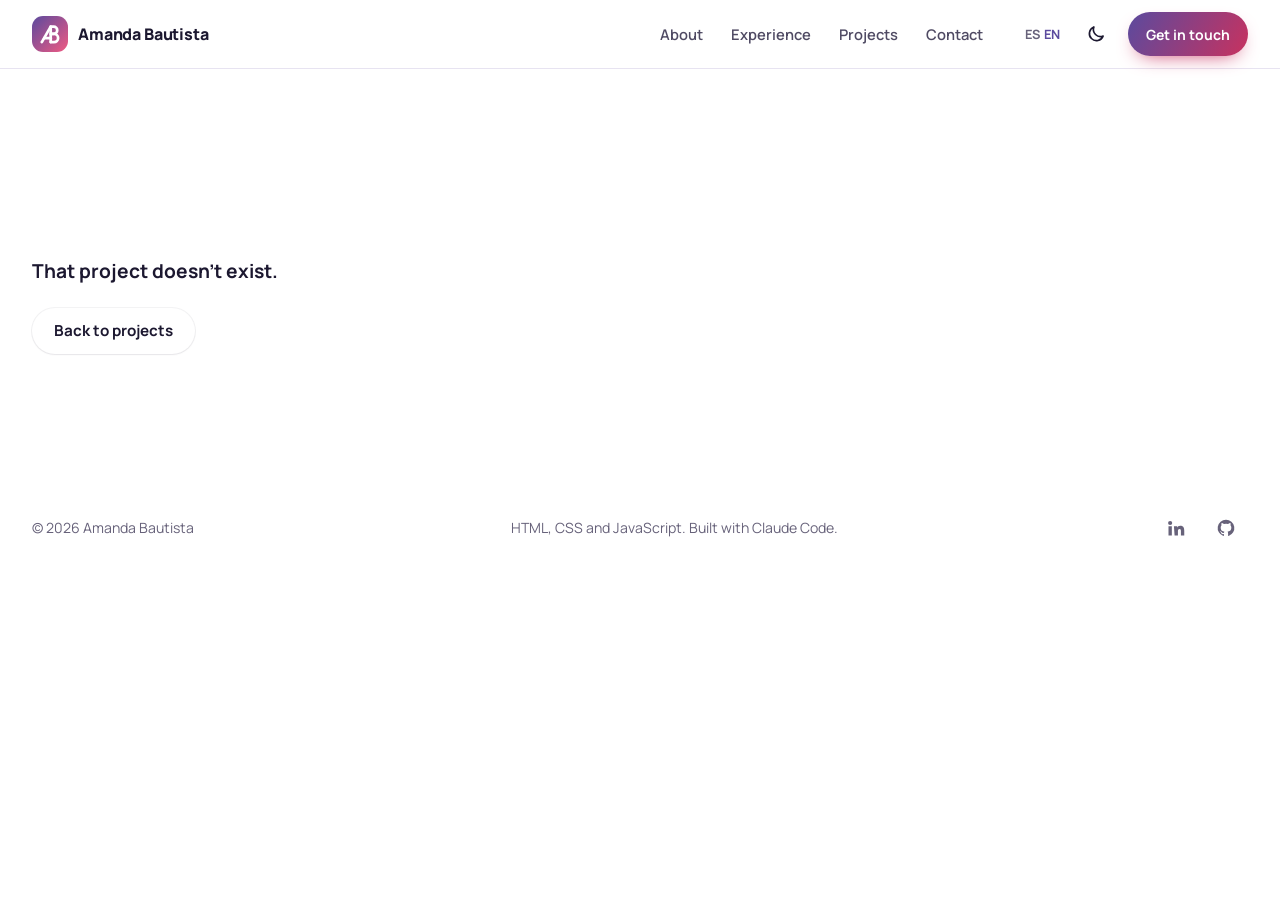
==== proyecto.html @ 979d8737 "Logos transparentes y enlaces a las empresas" ====
<!doctype html>
<html lang="es" data-theme="light">
<head>
  <meta charset="utf-8">
  <meta name="viewport" content="width=device-width, initial-scale=1">
  <!-- Sin indexar a propósito: la web solo la ve quien tenga el enlace. Para que salga en Google, borra esta línea. -->
  <meta name="robots" content="noindex, nofollow">
  <meta name="theme-color" content="#ffffff" media="(prefers-color-scheme: light)">
  <meta name="theme-color" content="#0e0c16" media="(prefers-color-scheme: dark)">
  <link rel="icon" href="assets/img/favicon.svg" type="image/svg+xml">
  <link rel="preconnect" href="https://fonts.googleapis.com">
  <link rel="preconnect" href="https://fonts.gstatic.com" crossorigin>
  <link rel="stylesheet" href="https://fonts.googleapis.com/css2?family=Manrope:wght@400;500;600;700;800&display=swap">
  <link rel="stylesheet" href="assets/css/styles.css?v=202611161247">
  <!-- Tema e idioma antes de pintar, para que no parpadee -->
  <script>
    (function () {
      var d = document.documentElement, s = {}, q = new URLSearchParams(location.search);
      try { s.t = localStorage.getItem("theme"); s.l = localStorage.getItem("lang"); } catch (e) {}
      var t = q.get("theme"), l = q.get("lang");
      if (t !== "light" && t !== "dark") t = s.t || (matchMedia("(prefers-color-scheme: dark)").matches ? "dark" : "light");
      if (l !== "es" && l !== "en") l = s.l || ((navigator.language || "es").slice(0, 2) === "en" ? "en" : "es");
      d.setAttribute("data-theme", t);
      d.setAttribute("lang", l);
    })();
  </script>
  <title>Proyecto, Amanda Bautista</title>
</head>
<body data-page="project">
  <a class="skip-link" id="skip" href="#main">Saltar al contenido</a>
  <header class="navbar" id="site-header"></header>
  <main id="main" class="case-page"><article class="case" id="project"></article></main>
  <footer class="footer" id="site-footer"></footer>
  <script src="assets/js/content.js?v=202611161247"></script>
  <script src="assets/js/main.js?v=202611161247"></script>
</body>
</html>
---- assets/css/styles.css ----
/* =========================================================
   Portfolio de Amanda Bautista
   Colores sacados de su CV (morado y rosa). Para cambiarlos,
   toca solo :root (claro) y [data-theme="dark"] (oscuro).
   ========================================================= */

:root {
  --bg: #ffffff;
  --bg-alt: #f7f5fc;
  --surface: #ffffff;
  --ink: #1c1830;
  --soft: #4f4a63;
  --faint: #67627a;
  --line: #e7e3f1;
  --primary: #5b4a9e;          /* morado del CV */
  --primary-strong: #4a3b88;
  --pink: #c8325f;             /* rosa del CV, oscurecido para que se lea sobre blanco */
  --pink-bright: #ef5a82;      /* rosa del CV para decoración */
  --primary-soft: color-mix(in srgb, var(--primary) 9%, transparent);
  --pink-soft: color-mix(in srgb, var(--pink-bright) 12%, transparent);
  --on-primary: #ffffff;
  --shadow-sm: 0 1px 2px rgb(28 24 48 / .06), 0 0 0 1px rgb(28 24 48 / .05);
  --shadow: 0 1px 2px rgb(28 24 48 / .05), 0 0 0 1px rgb(28 24 48 / .05), 0 18px 40px -22px rgb(60 40 120 / .28);
  --shadow-lg: 0 0 0 1px rgb(28 24 48 / .05), 0 30px 60px -30px rgb(60 40 120 / .45);
  --font: "Manrope", system-ui, -apple-system, "Segoe UI", sans-serif;
  --container: 1360px;   /* ancho máximo del contenido; antes 1160 y sobraba margen a los lados */
  --pad: 16px;
  --nav-h: 68px;
  --radius: 18px;
  color-scheme: light;
}
:root[data-theme="dark"] {
  --bg: #0e0c16;
  --bg-alt: #13101d;
  --surface: #1a1626;
  --ink: #f1eef8;
  --soft: #bab4cb;
  --faint: #9d97b0;
  --line: rgb(255 255 255 / .09);
  --primary: #ab9df2;
  --primary-strong: #c4b9ff;
  --pink: #ff86a6;
  --pink-bright: #ff86a6;
  --primary-soft: rgb(171 157 242 / .13);
  --pink-soft: rgb(255 134 166 / .12);
  --on-primary: #14101f;
  --shadow-sm: 0 0 0 1px rgb(255 255 255 / .08);
  --shadow: 0 0 0 1px rgb(255 255 255 / .08), 0 20px 40px -24px rgb(0 0 0 / .8);
  --shadow-lg: 0 0 0 1px rgb(255 255 255 / .09), 0 30px 60px -30px rgb(0 0 0 / .9);
  color-scheme: dark;
}
@media (min-width: 640px) { :root { --pad: 32px; } }

/* ---------- base ---------- */
*, *::before, *::after { box-sizing: border-box; }
html { -webkit-text-size-adjust: 100%; scroll-padding-top: calc(var(--nav-h) + 12px); }
@media (prefers-reduced-motion: no-preference) { html { scroll-behavior: smooth; } }
body { margin: 0; background: var(--bg); color: var(--ink); font: 400 1rem/1.65 var(--font); -webkit-font-smoothing: antialiased; }
h1, h2, h3, h4, p, ul, ol, dl, dd, figure { margin: 0; }
ul, ol { padding: 0; list-style: none; }
img { display: block; max-width: 100%; height: auto; }
a { color: inherit; }
svg { width: 20px; height: 20px; fill: none; stroke: currentColor; stroke-width: 2; stroke-linecap: round; stroke-linejoin: round; flex: none; }
svg.fill { fill: currentColor; stroke: none; }
:focus-visible { outline: 2px solid var(--primary); outline-offset: 3px; border-radius: 6px; }
::selection { background: var(--primary); color: var(--on-primary); }

.container { width: 100%; max-width: var(--container); margin-inline: auto; padding-inline: var(--pad); }
.skip-link { position: absolute; left: var(--pad); top: -100px; z-index: 100; padding: 10px 16px; border-radius: 10px; background: var(--primary); color: var(--on-primary); font-weight: 700; }
.skip-link:focus { top: 12px; }
.only-dark { display: none; }
:root[data-theme="dark"] .only-dark { display: block; }
:root[data-theme="dark"] .only-light { display: none; }

/* Aparición al hacer scroll */
/* ---------- movimiento ----------
   ADN (ver DESIGN.md): personalidad fiable y ordenada; tempo medio; poca densidad.
   Gesto propio: "las cosas se van marcando en orden, como un plan que avanza".
   Solo se mueve: la entrada de la portada (una vez), la línea del recorrido
   (una vez, al verla) y los checks al cambiar de pestaña. El resto está quieto. */
:root {
  --dur-fast: 150ms;      /* respuesta a hover / pulsación */
  --dur-base: 280ms;      /* cambios de estado */
  --dur-slow: 560ms;      /* entrada de la portada y del recorrido */
  --ease-out: cubic-bezier(0, 0, .2, 1);   /* lo que llega se asienta */
  --ease-in: cubic-bezier(.4, 0, 1, 1);    /* lo que se va acelera */
  --stagger: 70ms;
}

/* Movimiento en toda la página.
   Todo va dentro de prefers-reduced-motion: quien pide menos movimiento ve la
   página quieta, y sin JavaScript el contenido se ve igual. */
@media (prefers-reduced-motion: no-preference) {
  /* Entrada al hacer scroll: cada bloque sube y aparece; en las rejillas, uno tras otro.
     Con animation (y fill "backwards") y no con transition: así, cuando termina, el
     elemento vuelve a sus estilos normales y el efecto al pasar el ratón no hereda
     el retraso de la entrada. */
  .reveal:not(.in) { opacity: 0; }
  .reveal.in { animation: rise var(--dur-slow) var(--ease-out) backwards; animation-delay: calc(var(--d, 0) * 110ms); }
  .hero .reveal.in { animation-name: rise-sm; animation-delay: calc(var(--d, 0) * var(--stagger)); }
  .hero-visual.reveal.in { animation-name: rise-photo; }

  /* La rayita bajo cada título crece al aparecer */
  .section-head.reveal h2::after { width: 0; transition: width 700ms var(--ease-out) 250ms; }
  .section-head.reveal.in h2::after { width: 48px; }

  /* Los chips de tecnologías y herramientas entran en cadena */
  .reveal:not(.in) .chip { opacity: 0; }
  .reveal.in .chip { animation: chip-in 400ms var(--ease-out) backwards; animation-delay: calc(200ms + var(--i, 0) * 35ms); }

  /* Fondo de la portada: las dos manchas de color se mueven despacio */
  .hero::before { animation: drift-a 18s ease-in-out infinite alternate; }
  .hero::after { animation: drift-b 22s ease-in-out infinite alternate; }

  /* Tarjetas junto a la foto: flotan suavemente */
  .float-card { animation: bob 5s ease-in-out infinite alternate; }
  .fc2 { animation-delay: -2.5s; }
}
@keyframes rise { from { opacity: 0; transform: translateY(28px); } }
@keyframes rise-sm { from { opacity: 0; transform: translateY(16px); } }
@keyframes rise-photo { from { opacity: 0; transform: translateY(24px) scale(.97); } }
@keyframes chip-in { from { opacity: 0; transform: translateY(8px) scale(.96); } }
@keyframes drift-a { to { transform: translate(-6%, 8%) scale(1.08); } }
@keyframes drift-b { to { transform: translate(8%, -6%) scale(1.1); } }
@keyframes bob { to { transform: translateY(-10px); } }

/* Al pasar el ratón: lo que se puede pulsar se levanta un poco */
@media (hover: hover) and (prefers-reduced-motion: no-preference) {
  .btn { transition: transform var(--dur-fast) var(--ease-out), background-color var(--dur-fast) var(--ease-out), box-shadow var(--dur-fast) var(--ease-out); }
  .btn:hover { transform: translateY(-2px); }
  .hero-social a, .footer-social a { transition: transform var(--dur-fast) var(--ease-out), color var(--dur-fast), box-shadow var(--dur-fast); }
  .hero-social a:hover { transform: translateY(-3px); }
  .pj, .fund, .principle, .skill-card, .tools, .other, .xp-panel { transition: transform 260ms var(--ease-out), box-shadow 260ms var(--ease-out); }
  .pj:hover { transform: translateY(-6px); box-shadow: var(--shadow-lg); }
  .pj .shot { transition: transform 600ms var(--ease-out); }
  .pj:hover .shot { transform: scale(1.03); }
  .fund:hover, .principle:hover, .skill-card:hover, .other:hover { transform: translateY(-4px); box-shadow: var(--shadow); }
  .principle-icon, .skill-icon { transition: transform 300ms var(--ease-out); }
  .principle:hover .principle-icon, .skill-card:hover .skill-icon, .tools:hover .skill-icon { transform: rotate(-8deg) scale(1.08); }
  .chip { transition: transform var(--dur-fast) var(--ease-out), box-shadow var(--dur-fast); }
  .chip:hover { transform: translateY(-2px); box-shadow: var(--shadow-sm); }
  .contact-row { transition: background-color var(--dur-fast), transform var(--dur-fast) var(--ease-out); }
  .contact-row:hover { transform: translateX(4px); }
  .logo-mark { transition: transform 300ms var(--ease-out); }
  .logo:hover .logo-mark { transform: rotate(-6deg) scale(1.05); }
}

/* ---------- botones ---------- */
.btn {
  display: inline-flex; align-items: center; justify-content: center; gap: 8px;
  min-height: 46px; padding: 0 22px; border-radius: 999px; border: 0;
  font: 700 .95rem var(--font); text-decoration: none; cursor: pointer; white-space: nowrap;
  transition: background-color var(--dur-fast) var(--ease-out), box-shadow var(--dur-fast) var(--ease-out);
}
.btn-sm { min-height: 44px; padding: 0 18px; font-size: .875rem; }
.btn-primary { background: var(--primary); color: var(--on-primary); box-shadow: 0 8px 20px -10px var(--primary); }
.btn-primary:hover { background: var(--primary-strong); }
.btn-ghost { background: var(--surface); color: var(--ink); box-shadow: var(--shadow-sm); }
.btn-ghost:hover { box-shadow: var(--shadow); }
a, button { touch-action: manipulation; }
.icon-btn {
  display: inline-grid; place-items: center; width: 44px; height: 44px; border-radius: 12px; border: 0;
  background: transparent; color: var(--ink); cursor: pointer;
}
.icon-btn:hover { background: var(--primary-soft); color: var(--primary); }

/* ---------- navegación ---------- */
.navbar { position: fixed; inset: 0 0 auto; z-index: 50; transition: background-color .2s ease, box-shadow .2s ease; }
.navbar.is-scrolled, .navbar.menu-open {
  background: color-mix(in srgb, var(--bg) 85%, transparent);
  -webkit-backdrop-filter: blur(14px) saturate(160%); backdrop-filter: blur(14px) saturate(160%);
  box-shadow: 0 1px 0 var(--line);
}
.case-page .navbar, body[data-page="project"] .navbar { background: color-mix(in srgb, var(--bg) 85%, transparent); -webkit-backdrop-filter: blur(14px); backdrop-filter: blur(14px); box-shadow: 0 1px 0 var(--line); }
.nav-inner { display: flex; align-items: center; gap: 20px; height: var(--nav-h); }
.logo { display: inline-flex; align-items: center; gap: 10px; min-height: 44px; font-weight: 800; text-decoration: none; letter-spacing: -0.01em; }
.logo-mark {
  display: grid; place-items: center; width: 36px; height: 36px; border-radius: 11px;
  background: linear-gradient(135deg, #5b4a9e, #ef5a82); color: #fff;
}
.logo-mark svg { width: 25px; height: 25px; stroke: none; }
.nav-links { margin-left: auto; }
.nav-links ul { display: flex; gap: 4px; }
.nav-links a { display: flex; align-items: center; min-height: 44px; padding: 0 12px; border-radius: 10px; font-size: .92rem; font-weight: 600; color: var(--soft); text-decoration: none; }
.nav-links a:hover, .nav-links a.active { color: var(--primary); background: var(--primary-soft); }
.nav-actions { display: flex; align-items: center; gap: 4px; }
.lang-btn { width: auto; padding: 0 10px; gap: 4px; display: inline-flex; font: 700 .8rem var(--font); }
.lang-btn span { color: var(--faint); }
.lang-btn span.on { color: var(--primary); }
/* Contactar destaca: degradado de los colores del CV (rosa oscurecido para que el blanco se lea) */
.nav-cta {
  margin-left: 6px; color: #fff;
  background: linear-gradient(120deg, #5b4a9e, #c8325f);
  box-shadow: 0 8px 20px -10px #c8325f;
}
.nav-cta:hover { color: #fff; filter: brightness(1.08); box-shadow: 0 10px 24px -10px #c8325f; }
.menu-btn { display: none; }
.mobile-menu { border-top: 1px solid var(--line); padding: 8px var(--pad) 16px; }
.mobile-menu a { display: block; padding: 12px 4px; font-weight: 700; text-decoration: none; border-bottom: 1px solid var(--line); }
@media (max-width: 959px) {
  .nav-links { display: none; }
  .nav-actions { margin-left: auto; }
  .menu-btn { display: inline-grid; }
}
@media (max-width: 479px) { .logo-text { display: none; } .nav-cta { padding: 0 14px; margin-left: 2px; } }
@media (min-width: 960px) { .mobile-menu { display: none !important; } }

/* ---------- portada ---------- */
.hero { position: relative; overflow: hidden; padding: calc(var(--nav-h) + 40px) 0 72px; }
.hero::before {
  content: ""; position: absolute; z-index: -1; inset: -20% -10% auto auto; width: 60vw; height: 60vw; max-width: 760px; max-height: 760px;
  background: radial-gradient(closest-side, var(--primary-soft), transparent 70%); pointer-events: none;
}
.hero::after {
  content: ""; position: absolute; z-index: -1; inset: auto auto -20% -15%; width: 50vw; height: 50vw; max-width: 620px; max-height: 620px;
  background: radial-gradient(closest-side, var(--pink-soft), transparent 70%); pointer-events: none;
}
.hero-inner { display: grid; gap: 56px; align-items: center; }
@media (min-width: 1024px) {
  .hero { min-height: min(100vh, 880px); min-height: min(100svh, 880px); display: flex; align-items: center; padding-top: calc(var(--nav-h) + 24px); }
  .hero-inner { grid-template-columns: minmax(0, 1.15fr) minmax(0, .85fr); gap: 64px; }
}
.badge {
  display: inline-flex; align-items: center; gap: 8px; padding: 6px 14px 6px 10px; border-radius: 999px;
  background: var(--surface); box-shadow: var(--shadow-sm); font-size: .85rem; font-weight: 700; color: var(--soft);
}
.badge::before { content: ""; width: 8px; height: 8px; border-radius: 50%; background: var(--pink-bright); box-shadow: 0 0 0 4px var(--pink-soft); }
.hero-name { margin-top: 24px; font-size: clamp(3.2rem, 8vw, 6rem); font-weight: 800; line-height: .98; letter-spacing: -0.045em; }
.hero-surname { display: block; color: var(--primary); }
.typed {
  display: inline-flex; align-items: center; min-height: 1.6em; margin-top: 22px;
  font-size: clamp(1.1rem, 2.2vw, 1.4rem); font-weight: 700; color: var(--pink);
}
.caret { display: inline-block; width: 2px; height: 1.1em; margin-left: 3px; background: currentColor; }
@media (prefers-reduced-motion: no-preference) { .caret { animation: blink 1s steps(1) infinite; } }
.typed.is-done .caret { display: none; }
@keyframes blink { 50% { opacity: 0; } }
.lead { margin-top: 18px; max-width: 34em; font-size: 1.12rem; color: var(--soft); }
.hero-ctas { display: flex; flex-wrap: wrap; gap: 12px; margin-top: 32px; }
.hero-social { display: flex; gap: 8px; margin-top: 28px; }
.hero-social a {
  display: grid; place-items: center; width: 44px; height: 44px; border-radius: 12px;
  background: var(--surface); box-shadow: var(--shadow-sm); color: var(--soft);
}
.hero-social a:hover { color: var(--primary); box-shadow: var(--shadow); }

.hero-visual { position: relative; max-width: 440px; width: 100%; margin-inline: auto; padding: 0 20px 24px; }
.photo-frame { position: relative; border-radius: 32px; overflow: hidden; box-shadow: var(--shadow-lg); aspect-ratio: 4 / 5; }
.hero-photo { width: 100%; height: 100%; object-fit: cover; }
.hero-monogram {
  display: grid; place-items: center;
  background:
    radial-gradient(circle at 25% 20%, rgb(255 255 255 / .22), transparent 40%),
    linear-gradient(150deg, #5b4a9e 0%, #7a5bb5 55%, #ef5a82 100%);
}
.hero-monogram span { font-size: clamp(5rem, 14vw, 8rem); font-weight: 800; letter-spacing: -0.06em; color: rgb(255 255 255 / .92); }
.float-card {
  position: absolute; display: grid; gap: 2px; padding: 14px 18px; border-radius: 16px;
  background: var(--surface); box-shadow: var(--shadow-lg); max-width: 210px;
}
.float-card strong { font-size: 1.5rem; font-weight: 800; letter-spacing: -0.02em; color: var(--primary); line-height: 1.1; }
.float-card span { font-size: .82rem; font-weight: 600; line-height: 1.35; color: var(--soft); }
.fc1 { left: -4px; bottom: 30%; }
.fc2 { right: -4px; bottom: 6%; }

/* ---------- apartados ---------- */
.section { padding: 80px 0; }
.section.alt { background: var(--bg-alt); }
@media (min-width: 1024px) { .section { padding: 112px 0; } }
.section-head { max-width: 640px; margin-bottom: 44px; }
.section-head h2, .case-title, .contact-info h2 { text-wrap: balance; }
.section-head h2 { font-size: clamp(2rem, 4.2vw, 2.75rem); font-weight: 800; letter-spacing: -0.035em; line-height: 1.1; }
.section-head h2::after { content: ""; display: block; width: 48px; height: 4px; margin-top: 16px; border-radius: 4px; background: linear-gradient(90deg, var(--primary), var(--pink-bright)); }
.section-head p { margin-top: 16px; font-size: 1.08rem; color: var(--soft); }
.sub-title { margin: 64px 0 24px; font-size: 1.35rem; font-weight: 800; letter-spacing: -0.02em; }

/* Sobre mí */
.about-grid { display: grid; gap: 48px; }
@media (min-width: 1024px) { .about-grid { grid-template-columns: minmax(0, 1.1fr) minmax(0, .9fr); gap: 72px; } }
.about-text p { color: var(--soft); font-size: 1.05rem; max-width: 36em; }
.about-text p + p { margin-top: 16px; }
.about-text p:first-child { color: var(--ink); font-size: clamp(1.2rem, 2vw, 1.4rem); font-weight: 700; line-height: 1.45; letter-spacing: -0.015em; }
.stats { display: flex; flex-wrap: wrap; gap: 32px; margin-top: 36px; padding-top: 28px; border-top: 1px solid var(--line); }
.stats div { display: flex; flex-direction: column-reverse; }
.stats dd { font-size: 2.4rem; font-weight: 800; letter-spacing: -0.03em; line-height: 1; color: var(--primary); }
.stats dt { margin-top: 6px; font-size: .88rem; font-weight: 600; color: var(--faint); }
.journey { position: relative; display: grid; gap: 8px; align-content: start; align-self: start; }
.journey::before { content: ""; position: absolute; left: 39px; top: 14px; bottom: 14px; width: 2px; background: var(--line); }
.journey li { position: relative; display: grid; grid-template-columns: 80px minmax(0, 1fr); gap: 16px; align-items: start; padding: 10px 0; }
.j-year {
  position: relative; z-index: 1; display: grid; place-items: center; height: 30px; border-radius: 999px;
  background: var(--surface); box-shadow: var(--shadow-sm); font-size: .78rem; font-weight: 800; color: var(--soft);
}
/* Gesto propio: la línea del recorrido se dibuja y los hitos se marcan en orden (una vez) */
@media (prefers-reduced-motion: no-preference) {
  .journey.reveal::before { transform: scaleY(0); transform-origin: top; }
  .journey.reveal.in::before { transform: scaleY(1); transition: transform calc(var(--dur-slow) * 1.6) var(--ease-out); }
  .journey.reveal li > * { opacity: .25; }
  .journey.reveal.in li > * { opacity: 1; transition: opacity var(--dur-base) var(--ease-out); transition-delay: calc(var(--d, 0) * 160ms); }
}
.journey .is-now .j-year { background: var(--primary); color: var(--on-primary); box-shadow: 0 0 0 5px var(--primary-soft); }
.j-title { font-weight: 800; letter-spacing: -0.01em; line-height: 1.35; padding-top: 3px; }
.j-now { display: inline-block; margin-left: 6px; padding: 1px 8px; border-radius: 999px; background: var(--pink-soft); color: var(--pink); font-size: .72rem; font-weight: 800; vertical-align: 2px; }
.j-text { font-size: .93rem; color: var(--faint); }
/* Tipo de hito: trabajo, formación o proyecto propio */
.j-kind { display: inline-block; margin-right: 8px; padding: 0 8px; border-radius: 999px; font-size: .72rem; font-weight: 800; line-height: 1.6; vertical-align: 1px; }
.j-kind-work { background: var(--primary-soft); color: var(--primary); }
.j-kind-study { background: var(--pink-soft); color: var(--pink); }
.j-kind-project { background: var(--bg-alt); color: var(--soft); box-shadow: inset 0 0 0 1px var(--line); }
.journey .j-study .j-year { box-shadow: inset 0 0 0 1.5px var(--pink-bright); }

/* Experiencia con pestañas */
.xp { display: grid; gap: 24px; }
@media (min-width: 860px) { .xp { grid-template-columns: 250px minmax(0, 1fr); gap: 40px; } }
.xp-tabs { display: flex; gap: 8px; overflow-x: auto; scrollbar-width: none; padding: 2px; }
.xp-tabs::-webkit-scrollbar { display: none; }
@media (min-width: 860px) { .xp-tabs { flex-direction: column; overflow: visible; } }
.xp-tab {
  display: grid; gap: 2px; text-align: left; padding: 12px 16px; border: 0; border-radius: 14px; flex: none;
  background: transparent; color: var(--soft); font: 700 .95rem var(--font); cursor: pointer;
  transition: background-color .15s ease, color .15s ease;
}
.xp-tab:hover { background: var(--primary-soft); color: var(--ink); }
.xp-tab[aria-selected="true"] { background: var(--surface); color: var(--primary); box-shadow: var(--shadow); }
.xp-tab-years { font-size: .78rem; font-weight: 600; color: var(--faint); }
.xp-panels { min-width: 0; }
.xp-panel { padding: 28px; border-radius: var(--radius); background: var(--surface); box-shadow: var(--shadow); }
@media (min-width: 640px) { .xp-panel { padding: 36px; } }
/* Al cambiar de pestaña: el panel aparece y los checks se marcan uno tras otro */
@media (prefers-reduced-motion: no-preference) {
  .xp-panel:not([hidden]) { animation: xp-in var(--dur-base) var(--ease-out); }
  .xp-panel:not([hidden]) .xp-points svg path { stroke-dasharray: 22; stroke-dashoffset: 22; animation: tick var(--dur-base) var(--ease-out) forwards; animation-delay: calc(120ms + var(--i, 0) * var(--stagger)); }
}
@keyframes xp-in { from { opacity: 0; } }
@keyframes tick { to { stroke-dashoffset: 0; } }
.xp-role { font-size: 1.35rem; font-weight: 800; letter-spacing: -0.02em; line-height: 1.3; }
.xp-at { color: var(--primary); }
.xp-at a { color: inherit; text-decoration: underline; text-decoration-thickness: 1px; text-underline-offset: 4px; text-decoration-color: color-mix(in srgb, currentColor 35%, transparent); }
.xp-at a:hover { text-decoration-color: currentColor; }
.xp-meta { margin-top: 4px; font-size: .9rem; font-weight: 600; color: var(--faint); }
.xp-meta span::before { content: ""; display: inline-block; width: 4px; height: 4px; margin: 0 8px 3px; border-radius: 50%; background: currentColor; }
.xp-points { display: grid; gap: 12px; margin-top: 22px; }
.xp-points li { display: grid; grid-template-columns: 22px minmax(0, 1fr); gap: 10px; color: var(--soft); }
.xp-points svg { width: 22px; height: 22px; margin-top: 1px; padding: 3px; border-radius: 50%; background: var(--primary-soft); color: var(--primary); stroke-width: 2; }

.funds { display: grid; gap: 16px; }
@media (min-width: 700px) { .funds { grid-template-columns: repeat(2, minmax(0, 1fr)); gap: 20px; } }
/* Las cuatro tarjetas miden lo mismo y "Ver proyecto" queda siempre abajo */
@media (min-width: 700px) { .funds { grid-auto-rows: 1fr; } }
.funds > li { display: flex; }
.funds .fund { display: flex; flex-direction: column; width: 100%; }
.funds .fund-foot { margin-top: auto; padding-top: 6px; }
.fund { padding: 24px; border-radius: var(--radius); background: var(--surface); box-shadow: var(--shadow-sm); }
.fund[open] { box-shadow: var(--shadow); }
.fund summary { display: block; list-style: none; cursor: pointer; border-radius: 12px; }
.fund summary::-webkit-details-marker { display: none; }
.fund summary:focus-visible { outline-offset: 6px; }
.fund-toggle {
  display: inline-flex; align-items: center; gap: 6px; min-height: 44px; margin-top: 6px;
  font-size: .92rem; font-weight: 800; color: var(--primary);
}
.fund-toggle svg { width: 18px; height: 18px; transition: transform var(--dur-base) var(--ease-out); }
.fund[open] .fund-toggle svg { transform: rotate(180deg); }
.fund .when-open, .fund[open] .when-closed { display: none; }
.fund[open] .when-open { display: inline; }
.fund-more { display: grid; gap: 18px; margin-top: 8px; padding-top: 18px; border-top: 1px solid var(--line); }
@media (prefers-reduced-motion: no-preference) { .fund[open] .fund-more { animation: xp-in var(--dur-base) var(--ease-out); } }
.fund-block h5 { margin: 0 0 6px; font-size: .95rem; font-weight: 800; }
.fund-block p { color: var(--soft); font-size: .95rem; }
.fund-block p + p { margin-top: 10px; }
.fund-block .xp-points { margin-top: 4px; }
.fund-pending { font-size: .92rem; font-style: italic; color: var(--faint); }
.fund-top { display: flex; align-items: baseline; justify-content: space-between; gap: 12px; }
.fund h4 { font-size: 1.15rem; font-weight: 800; letter-spacing: -0.015em; line-height: 1.3; }
.fund-amount { flex: none; padding: 3px 10px; border-radius: 999px; background: var(--pink-soft); color: var(--pink); font-size: .85rem; font-weight: 800; }
.fund-meta { margin-top: 4px; font-size: .88rem; font-weight: 700; color: var(--primary); }
.fund-text { margin-top: 10px; font-size: .95rem; color: var(--soft); }

/* Proyectos */
.pj-list { display: grid; gap: 28px; }
@media (min-width: 900px) { .pj-list { grid-template-columns: repeat(3, minmax(0, 1fr)); } .pj-featured { grid-column: 1 / -1; } }
.pj { display: flex; flex-direction: column; border-radius: 22px; overflow: hidden; background: var(--surface); box-shadow: var(--shadow); transition: box-shadow var(--dur-fast) var(--ease-out); }
.pj:has(a:hover) { box-shadow: var(--shadow-lg); }
/* La captura ocupa su hueco de borde a borde. El hueco tiene la misma
   proporción que las capturas (16:9), así que llena sin recortar nada.
   En el proyecto destacado la imagen va arriba, a todo el ancho: al lado del
   texto el hueco siempre salía más alto que la imagen y obligaba a recortarla. */
@media (min-width: 900px) {
  .pj-featured .pj-body {
    display: grid; grid-template-columns: minmax(0, 1.15fr) minmax(0, 1fr);
    column-gap: 48px; row-gap: 12px; align-items: start; padding: 36px 40px 32px;
  }
  .pj-featured .pj-kind, .pj-featured .pj-name, .pj-featured .pj-summary { grid-column: 1; }
  .pj-featured .chips { grid-column: 2; grid-row: 2 / span 2; align-self: center; }
  .pj-featured .pj-foot { grid-column: 1 / -1; margin-top: 8px; padding-top: 16px; border-top: 1px solid var(--line); }
}
.pj-media { aspect-ratio: 16 / 9; overflow: hidden; background: var(--bg-alt); border-bottom: 1px solid var(--line); }
.pj-media .shot { width: 100%; height: 100%; object-fit: cover; }
.pj-placeholder {
  display: grid; place-items: center; height: 100%; padding: 20px;
  background: linear-gradient(150deg, var(--primary-soft), var(--pink-soft));
}
.pj-icon { display: grid; place-items: center; width: 88px; height: 88px; border-radius: 26px; background: var(--surface); box-shadow: var(--shadow); color: var(--primary); }
.pj-icon svg { width: 44px; height: 44px; stroke-width: 1.5; } /* más fino porque es grande: mismo peso óptico */
.pj-body { display: flex; flex-direction: column; gap: 12px; flex: 1; padding: 26px; }
.pj-kind { font-size: .82rem; font-weight: 700; color: var(--pink); }
.pj-name { font-size: 1.4rem; font-weight: 800; letter-spacing: -0.025em; line-height: 1.2; }
.pj-featured .pj-name { font-size: clamp(1.8rem, 3vw, 2.3rem); }
.pj-name a { text-decoration: none; }
.pj-name a:hover { color: var(--primary); }
.pj-summary { color: var(--soft); font-size: .98rem; }
.pj-foot { display: flex; flex-wrap: wrap; align-items: center; justify-content: space-between; gap: 8px 16px; margin-top: auto; padding-top: 6px; }
.pj-status { font-size: .85rem; font-weight: 700; color: var(--faint); }
.pj-more { display: inline-flex; align-items: center; min-height: 44px; font-size: .92rem; font-weight: 800; color: var(--primary); text-decoration: none; }
.pj-more:hover { text-decoration: underline; text-underline-offset: 4px; }

.chips { display: flex; flex-wrap: wrap; gap: 8px; }
.chip {
  display: inline-flex; align-items: center; gap: 7px; padding: 5px 12px 5px 9px; border-radius: 999px;
  background: var(--bg-alt); box-shadow: inset 0 0 0 1px var(--line); font-size: .82rem; font-weight: 700; color: var(--soft);
}
.section.alt .chip, .tools .chip { background: var(--surface); }
.chip img { width: 16px; height: 16px; }
:root[data-theme="dark"] .chip-darklogo img { filter: invert(1) hue-rotate(180deg); } /* aclara sin cambiar el tono */
.chip-dot { width: 8px; height: 8px; margin: 0 4px; border-radius: 50%; background: linear-gradient(135deg, var(--primary), var(--pink-bright)); }

/* Cómo trabajo */
.principles { display: grid; gap: 20px; }
@media (min-width: 700px) { .principles { grid-template-columns: repeat(2, minmax(0, 1fr)); } }
@media (min-width: 1100px) { .principles { grid-template-columns: repeat(4, minmax(0, 1fr)); } }
.principle { padding: 28px; border-radius: var(--radius); background: var(--surface); box-shadow: var(--shadow-sm); }
.principle-icon { display: grid; place-items: center; width: 46px; height: 46px; border-radius: 14px; background: var(--primary-soft); color: var(--primary); }
.principle-icon svg { width: 22px; height: 22px; }
.principle h3 { margin-top: 18px; font-size: 1.1rem; font-weight: 800; letter-spacing: -0.015em; line-height: 1.3; }
.principle p { margin-top: 8px; font-size: .95rem; color: var(--soft); }

/* Formación y herramientas */
.skills-grid { display: grid; gap: 20px; }
@media (min-width: 900px) { .skills-grid { grid-template-columns: repeat(3, minmax(0, 1fr)); } }
.skill-card { padding: 28px; border-radius: var(--radius); background: var(--bg-alt); }
.skill-title {
  display: flex; align-items: center; gap: 12px;
  padding-bottom: 16px; border-bottom: 2px solid var(--line);
  font-size: 1.3rem; font-weight: 800; letter-spacing: -0.02em;
}
.skill-icon { display: grid; place-items: center; width: 42px; height: 42px; flex: none; border-radius: 12px; background: var(--primary); color: var(--on-primary); }
.skill-icon svg { width: 22px; height: 22px; }
.skill-list { display: grid; gap: 14px; margin-top: 18px; }
.skill-list li { display: grid; gap: 1px; font-size: .93rem; line-height: 1.45; }
.skill-list strong { font-weight: 700; }
.skill-list span { color: var(--faint); }
.tools { margin-top: 20px; padding: 28px; border-radius: var(--radius); background: var(--bg-alt); }
.tools .chips { margin-top: 18px; }

/* Contacto */
.contact-section { padding-top: 32px; }
.contact-card {
  position: relative; overflow: hidden; display: grid; gap: 32px; padding: 40px 28px; border-radius: 28px;
  background: linear-gradient(140deg, #4a3b88 0%, #5b4a9e 50%, #a24a8f 100%); color: #fff;
}
@media (min-width: 860px) { .contact-card { grid-template-columns: minmax(0, 1.2fr) minmax(0, 1fr); align-items: center; padding: 56px; } }
.contact-info h2 { font-size: clamp(2rem, 4.5vw, 3rem); font-weight: 800; letter-spacing: -0.035em; line-height: 1.05; }
.contact-info p { margin-top: 14px; max-width: 30em; font-size: 1.08rem; color: rgb(255 255 255 / .85); }
.contact-links { display: grid; gap: 10px; }
.contact-row {
  display: flex; align-items: center; gap: 12px; padding: 14px 18px; border-radius: 14px;
  background: rgb(255 255 255 / .12); color: #fff; font-weight: 700; text-decoration: none; overflow-wrap: anywhere;
  transition: background-color .15s ease;
}
.contact-row:hover { background: rgb(255 255 255 / .22); }
.contact-card :focus-visible { outline-color: #fff; }
.todo-note { margin-top: 14px; display: inline-block; padding: 3px 10px; border: 1px dashed currentColor; border-radius: 8px; font-size: .85rem; font-weight: 700; }

/* Pie */
.footer { padding: 32px 0 40px; }
.footer-inner { display: flex; flex-wrap: wrap; align-items: center; justify-content: space-between; gap: 12px 24px; font-size: .88rem; color: var(--faint); }
.footer-social { display: flex; gap: 6px; }
.footer-social a { display: grid; place-items: center; width: 44px; height: 44px; border-radius: 10px; color: var(--faint); }
.footer-social a:hover { color: var(--primary); background: var(--primary-soft); }
.noscript { padding: 24px var(--pad); }

/* ---------- página de proyecto ---------- */
.case { padding-top: calc(var(--nav-h) + 40px); }
.case-back { display: inline-flex; align-items: center; gap: 8px; font-size: .92rem; font-weight: 700; color: var(--soft); text-decoration: none; }
.case-back:hover { color: var(--primary); }
.case-head { display: grid; gap: 16px; max-width: 760px; margin-top: 32px; justify-items: start; }
.case-title { font-size: clamp(2.6rem, 7vw, 4.5rem); font-weight: 800; letter-spacing: -0.045em; line-height: 1; }
.case-summary { font-size: 1.18rem; color: var(--soft); max-width: 36em; }
.case-head .btn { margin-top: 8px; }
.case-cover { margin-top: 48px; border-radius: 24px; overflow: hidden; box-shadow: var(--shadow-lg); }
.case-video { background: #000; }
.case-video video { display: block; width: 100%; height: auto; aspect-ratio: 16 / 9; background: #000; }
.case-video figcaption { padding: 12px 18px; background: var(--surface); font-size: .9rem; color: var(--faint); }
.fact-link { display: inline-flex; align-items: center; gap: 8px; min-height: 44px; color: var(--primary); font-weight: 800; text-decoration: none; }
.fact-link:hover { text-decoration: underline; text-underline-offset: 4px; }
/* Herramientas debajo de cada experiencia */
.xp-tools { margin-top: 22px; padding-top: 18px; border-top: 1px solid var(--line); }
.xp-tools-label { margin-bottom: 10px; font-size: .8rem; font-weight: 800; color: var(--faint); }
.case-grid { display: grid; gap: 40px; margin-top: 64px; padding-bottom: 80px; }
@media (min-width: 960px) { .case-grid { grid-template-columns: minmax(0, 1fr) 280px; gap: 64px; align-items: start; } }
.case-body { display: grid; gap: 44px; max-width: 720px; }
.case-block h2 { font-size: 1.45rem; font-weight: 800; letter-spacing: -0.02em; }
.case-block p { margin-top: 12px; color: var(--soft); font-size: 1.05rem; }
.case-block .xp-points { margin-top: 16px; }
.case-facts { padding: 24px; border-radius: var(--radius); background: var(--bg-alt); }
@media (min-width: 960px) { .case-facts { position: sticky; top: calc(var(--nav-h) + 24px); } }
.case-facts dl { display: grid; gap: 16px; }
.case-facts dt { font-size: .8rem; font-weight: 700; color: var(--faint); }
.case-facts dd { font-weight: 700; line-height: 1.4; }
.case-gallery { display: grid; gap: 28px; }
@media (min-width: 760px) { .case-gallery { grid-template-columns: repeat(2, minmax(0, 1fr)); } }
.case-shot .shot { border-radius: 16px; box-shadow: var(--shadow); }
.case-shot figcaption { margin-top: 12px; font-size: .9rem; color: var(--faint); }
.others { display: grid; gap: 16px; }
@media (min-width: 760px) { .others { grid-template-columns: repeat(3, minmax(0, 1fr)); } }
.other { padding: 22px; border-radius: var(--radius); background: var(--bg-alt); }
.other h3 { font-size: 1.1rem; font-weight: 800; }
.other h3 a { color: var(--primary); text-underline-offset: 4px; }
.other p { margin-top: 6px; font-size: .93rem; color: var(--soft); }
.case-missing { padding-block: calc(var(--nav-h) + 80px) 120px; display: grid; gap: 20px; justify-items: start; font-size: 1.2rem; font-weight: 700; }

/* Las cifras que cuentan no bailan de ancho mientras cambian */
.stats dd, .float-card strong { font-variant-numeric: tabular-nums; }

/* Logo de cada empresa en su pestaña de experiencia */
.xp-tab { grid-template-columns: 34px minmax(0, 1fr); column-gap: 12px; align-items: center; }
.xp-logo { grid-row: 1 / span 2; width: 34px; height: 34px; background: center / contain no-repeat; }
:root[data-theme="dark"] .xp-logo-dark { filter: invert(1); } /* logo negro: blanco en tema oscuro */
.xp-tab-org, .xp-tab-years { grid-column: 2; }
.xp-tab:not(:has(.xp-logo)) { grid-template-columns: minmax(0, 1fr); }
.xp-tab-short { display: none; }
/* En móvil, pestañas compactas: solo logo y nombre corto, para que quepan casi todas */
@media (max-width: 859px) {
  .xp-tabs { display: grid; grid-template-columns: repeat(2, minmax(0, 1fr)); gap: 8px; overflow: visible; }
  .xp-tab { grid-template-columns: 24px auto; column-gap: 8px; padding: 8px 12px 8px 8px; border-radius: 999px; min-height: 44px; }
  .xp-logo { width: 24px; height: 24px; border-radius: 7px; grid-row: auto; }
  .xp-tab-org, .xp-tab-years { display: none; }
  .xp-tab-short { display: block; grid-column: 2; font-size: .9rem; white-space: nowrap; }
}
.fund-foot { margin-top: 6px; }
.funds .fund-text { margin-bottom: 0; }
.fund h4 a { text-decoration: none; }
.fund h4 a:hover { color: var(--primary); }
.case-facts .fact-link { overflow-wrap: anywhere; min-height: 0; }
.fact-link-block { display: flex; min-height: 36px; }
/* Galería de proyectos laborales (carteles verticales) */
.work-gallery { display: grid; gap: 20px; }
@media (min-width: 640px) { .work-gallery { grid-template-columns: repeat(3, minmax(0, 1fr)); } }
.work-shot img { width: 100%; height: auto; aspect-ratio: 4 / 5; object-fit: cover; border-radius: 14px; box-shadow: var(--shadow); }

/* Volver arriba: en móvil y en cualquier pantalla táctil (iPad también en horizontal);
   se oculta solo en ordenadores con ratón y pantalla ancha */
.to-top {
  position: fixed; right: max(16px, env(safe-area-inset-right)); bottom: max(16px, env(safe-area-inset-bottom));
  z-index: 40; display: grid; place-items: center; width: 48px; height: 48px; padding: 0;
  border: 0; border-radius: 50%; cursor: pointer; color: #fff;
  background: linear-gradient(120deg, #5b4a9e, #c8325f);
  box-shadow: 0 10px 24px -8px rgba(91, 74, 158, .55);
  opacity: 0; visibility: hidden; transform: translateY(12px) scale(.9);
  transition: opacity 220ms var(--ease-out), transform 220ms var(--ease-out), visibility 0s linear 220ms;
}
.to-top.show { opacity: 1; visibility: visible; transform: none; transition-delay: 0s; }
.to-top svg { width: 22px; height: 22px; fill: none; stroke: currentColor; stroke-width: 2.2; stroke-linecap: round; stroke-linejoin: round; }
.to-top:active { transform: scale(.94); }
.to-top:focus-visible { outline: 3px solid var(--primary); outline-offset: 3px; }
@media (prefers-reduced-motion: reduce) { .to-top { transition: none; } }
@media (min-width: 900px) and (hover: hover) and (pointer: fine) { .to-top { display: none; } }

/* Propuestas en evaluación: misma tarjeta que los proyectos; las distingue la etiqueta */
.sub-intro { margin: -12px 0 20px; color: var(--soft); font-size: .95rem; }
.fund-badge { flex: none; padding: 3px 10px; border-radius: 999px; background: var(--primary-soft, rgba(91, 74, 158, .12)); color: var(--primary); font-size: .8rem; font-weight: 800; white-space: nowrap; }
.fund-call { font-size: .85rem; overflow-wrap: anywhere; }
.fund-call .fact-link { font-weight: 700; }
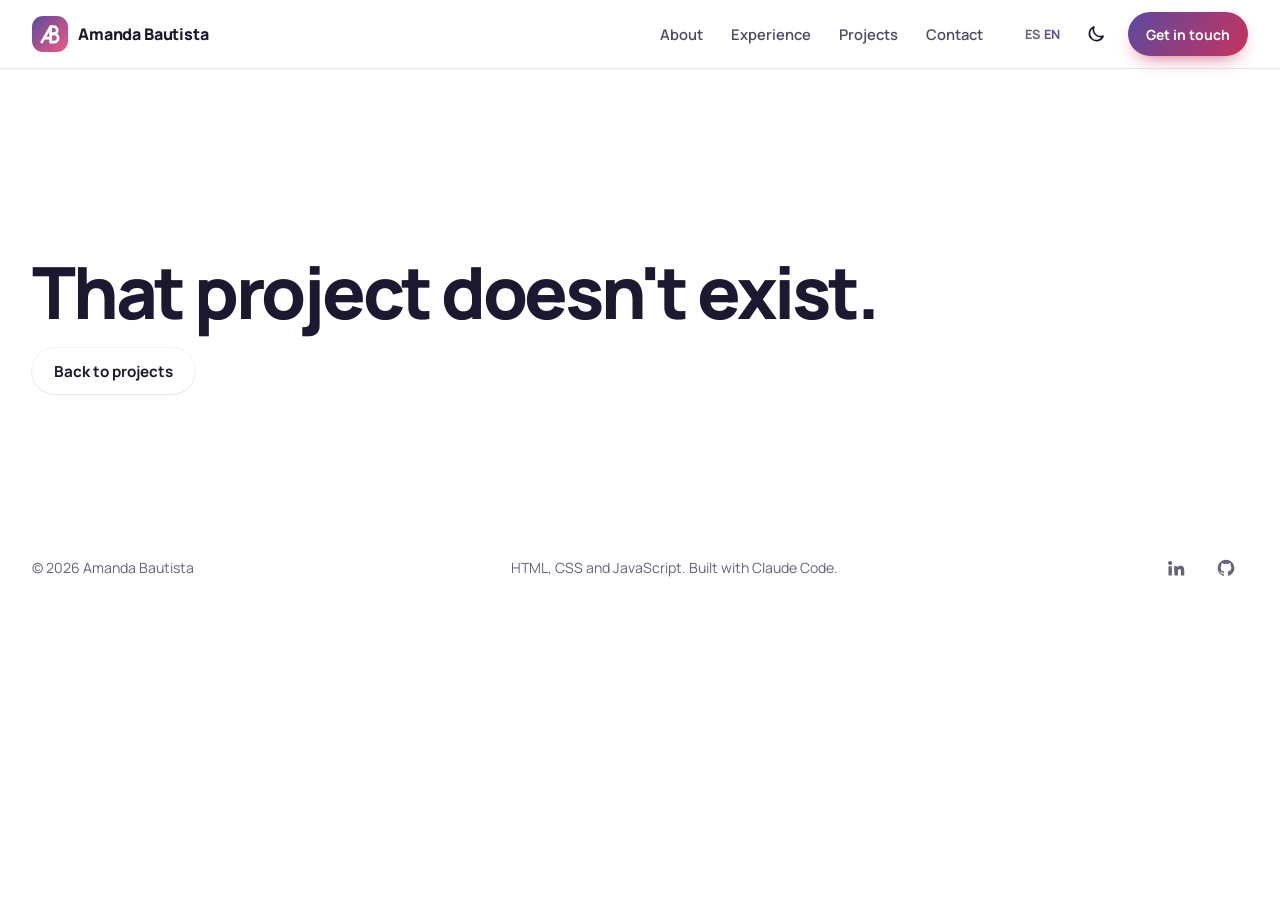
==== commit 801d0792: "Auditoria: errores corregidos y codigo simplificado" ====
--- a/proyecto.html
+++ b/proyecto.html
@@ -11,7 +11,7 @@
   <link rel="preconnect" href="https://fonts.googleapis.com">
   <link rel="preconnect" href="https://fonts.gstatic.com" crossorigin>
   <link rel="stylesheet" href="https://fonts.googleapis.com/css2?family=Manrope:wght@400;500;600;700;800&display=swap">
-  <link rel="stylesheet" href="assets/css/styles.css?v=202611161247">
+  <link rel="stylesheet" href="assets/css/styles.css?v=202611161309">
   <!-- Tema e idioma antes de pintar, para que no parpadee -->
   <script>
     (function () {
@@ -31,7 +31,7 @@
   <header class="navbar" id="site-header"></header>
   <main id="main" class="case-page"><article class="case" id="project"></article></main>
   <footer class="footer" id="site-footer"></footer>
-  <script src="assets/js/content.js?v=202611161247"></script>
-  <script src="assets/js/main.js?v=202611161247"></script>
+  <script src="assets/js/content.js?v=202611161309"></script>
+  <script src="assets/js/main.js?v=202611161309"></script>
 </body>
 </html>
--- a/assets/css/styles.css
+++ b/assets/css/styles.css
@@ -68,13 +68,10 @@
 .container { width: 100%; max-width: var(--container); margin-inline: auto; padding-inline: var(--pad); }
 .skip-link { position: absolute; left: var(--pad); top: -100px; z-index: 100; padding: 10px 16px; border-radius: 10px; background: var(--primary); color: var(--on-primary); font-weight: 700; }
 .skip-link:focus { top: 12px; }
-.only-dark { display: none; }
-:root[data-theme="dark"] .only-dark { display: block; }
-:root[data-theme="dark"] .only-light { display: none; }
 
 /* Aparición al hacer scroll */
 /* ---------- movimiento ----------
-   ADN (ver DESIGN.md): personalidad fiable y ordenada; tempo medio; poca densidad.
+   ADN: personalidad fiable y ordenada; tempo medio; poca densidad.
    Gesto propio: "las cosas se van marcando en orden, como un plan que avanza".
    Solo se mueve: la entrada de la portada (una vez), la línea del recorrido
    (una vez, al verla) y los checks al cambiar de pestaña. El resto está quieto. */
@@ -130,13 +127,13 @@
   .btn:hover { transform: translateY(-2px); }
   .hero-social a, .footer-social a { transition: transform var(--dur-fast) var(--ease-out), color var(--dur-fast), box-shadow var(--dur-fast); }
   .hero-social a:hover { transform: translateY(-3px); }
-  .pj, .fund, .principle, .skill-card, .tools, .other, .xp-panel { transition: transform 260ms var(--ease-out), box-shadow 260ms var(--ease-out); }
+  .pj, .fund, .skill-card, .tools, .other, .xp-panel { transition: transform 260ms var(--ease-out), box-shadow 260ms var(--ease-out); }
   .pj:hover { transform: translateY(-6px); box-shadow: var(--shadow-lg); }
   .pj .shot { transition: transform 600ms var(--ease-out); }
   .pj:hover .shot { transform: scale(1.03); }
-  .fund:hover, .principle:hover, .skill-card:hover, .other:hover { transform: translateY(-4px); box-shadow: var(--shadow); }
-  .principle-icon, .skill-icon { transition: transform 300ms var(--ease-out); }
-  .principle:hover .principle-icon, .skill-card:hover .skill-icon, .tools:hover .skill-icon { transform: rotate(-8deg) scale(1.08); }
+  .fund:hover, .skill-card:hover, .other:hover { transform: translateY(-4px); box-shadow: var(--shadow); }
+  .skill-icon { transition: transform 300ms var(--ease-out); }
+  .skill-card:hover .skill-icon, .tools:hover .skill-icon { transform: rotate(-8deg) scale(1.08); }
   .chip { transition: transform var(--dur-fast) var(--ease-out), box-shadow var(--dur-fast); }
   .chip:hover { transform: translateY(-2px); box-shadow: var(--shadow-sm); }
   .contact-row { transition: background-color var(--dur-fast), transform var(--dur-fast) var(--ease-out); }
@@ -351,25 +348,6 @@
 .funds .fund { display: flex; flex-direction: column; width: 100%; }
 .funds .fund-foot { margin-top: auto; padding-top: 6px; }
 .fund { padding: 24px; border-radius: var(--radius); background: var(--surface); box-shadow: var(--shadow-sm); }
-.fund[open] { box-shadow: var(--shadow); }
-.fund summary { display: block; list-style: none; cursor: pointer; border-radius: 12px; }
-.fund summary::-webkit-details-marker { display: none; }
-.fund summary:focus-visible { outline-offset: 6px; }
-.fund-toggle {
-  display: inline-flex; align-items: center; gap: 6px; min-height: 44px; margin-top: 6px;
-  font-size: .92rem; font-weight: 800; color: var(--primary);
-}
-.fund-toggle svg { width: 18px; height: 18px; transition: transform var(--dur-base) var(--ease-out); }
-.fund[open] .fund-toggle svg { transform: rotate(180deg); }
-.fund .when-open, .fund[open] .when-closed { display: none; }
-.fund[open] .when-open { display: inline; }
-.fund-more { display: grid; gap: 18px; margin-top: 8px; padding-top: 18px; border-top: 1px solid var(--line); }
-@media (prefers-reduced-motion: no-preference) { .fund[open] .fund-more { animation: xp-in var(--dur-base) var(--ease-out); } }
-.fund-block h5 { margin: 0 0 6px; font-size: .95rem; font-weight: 800; }
-.fund-block p { color: var(--soft); font-size: .95rem; }
-.fund-block p + p { margin-top: 10px; }
-.fund-block .xp-points { margin-top: 4px; }
-.fund-pending { font-size: .92rem; font-style: italic; color: var(--faint); }
 .fund-top { display: flex; align-items: baseline; justify-content: space-between; gap: 12px; }
 .fund h4 { font-size: 1.15rem; font-weight: 800; letter-spacing: -0.015em; line-height: 1.3; }
 .fund-amount { flex: none; padding: 3px 10px; border-radius: 999px; background: var(--pink-soft); color: var(--pink); font-size: .85rem; font-weight: 800; }
@@ -424,16 +402,6 @@
 :root[data-theme="dark"] .chip-darklogo img { filter: invert(1) hue-rotate(180deg); } /* aclara sin cambiar el tono */
 .chip-dot { width: 8px; height: 8px; margin: 0 4px; border-radius: 50%; background: linear-gradient(135deg, var(--primary), var(--pink-bright)); }
 
-/* Cómo trabajo */
-.principles { display: grid; gap: 20px; }
-@media (min-width: 700px) { .principles { grid-template-columns: repeat(2, minmax(0, 1fr)); } }
-@media (min-width: 1100px) { .principles { grid-template-columns: repeat(4, minmax(0, 1fr)); } }
-.principle { padding: 28px; border-radius: var(--radius); background: var(--surface); box-shadow: var(--shadow-sm); }
-.principle-icon { display: grid; place-items: center; width: 46px; height: 46px; border-radius: 14px; background: var(--primary-soft); color: var(--primary); }
-.principle-icon svg { width: 22px; height: 22px; }
-.principle h3 { margin-top: 18px; font-size: 1.1rem; font-weight: 800; letter-spacing: -0.015em; line-height: 1.3; }
-.principle p { margin-top: 8px; font-size: .95rem; color: var(--soft); }
-
 /* Formación y herramientas */
 .skills-grid { display: grid; gap: 20px; }
 @media (min-width: 900px) { .skills-grid { grid-template-columns: repeat(3, minmax(0, 1fr)); } }
@@ -469,7 +437,6 @@
 }
 .contact-row:hover { background: rgb(255 255 255 / .22); }
 .contact-card :focus-visible { outline-color: #fff; }
-.todo-note { margin-top: 14px; display: inline-block; padding: 3px 10px; border: 1px dashed currentColor; border-radius: 8px; font-size: .85rem; font-weight: 700; }
 
 /* Pie */
 .footer { padding: 32px 0 40px; }
@@ -533,7 +500,7 @@
 @media (max-width: 859px) {
   .xp-tabs { display: grid; grid-template-columns: repeat(2, minmax(0, 1fr)); gap: 8px; overflow: visible; }
   .xp-tab { grid-template-columns: 24px auto; column-gap: 8px; padding: 8px 12px 8px 8px; border-radius: 999px; min-height: 44px; }
-  .xp-logo { width: 24px; height: 24px; border-radius: 7px; grid-row: auto; }
+  .xp-logo { width: 24px; height: 24px; grid-row: auto; }
   .xp-tab-org, .xp-tab-years { display: none; }
   .xp-tab-short { display: block; grid-column: 2; font-size: .9rem; white-space: nowrap; }
 }
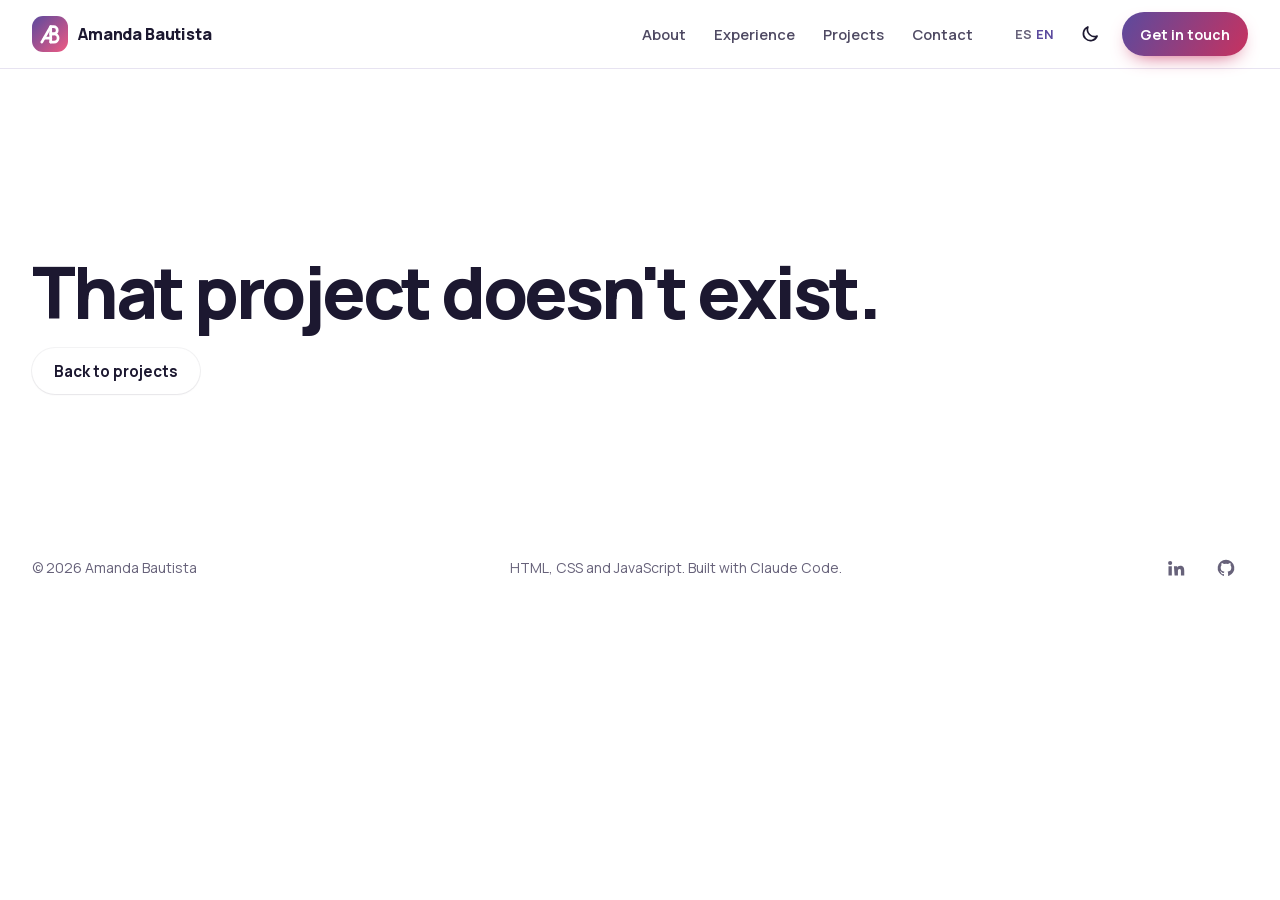
==== commit 72d8f16e: "VKind, fuente propia, imagenes AVIF y vista previa" ====
--- a/proyecto.html
+++ b/proyecto.html
@@ -5,13 +5,10 @@
   <meta name="viewport" content="width=device-width, initial-scale=1">
   <!-- Sin indexar a propósito: la web solo la ve quien tenga el enlace. Para que salga en Google, borra esta línea. -->
   <meta name="robots" content="noindex, nofollow">
-  <meta name="theme-color" content="#ffffff" media="(prefers-color-scheme: light)">
-  <meta name="theme-color" content="#0e0c16" media="(prefers-color-scheme: dark)">
+  <meta name="theme-color" content="#ffffff">
   <link rel="icon" href="assets/img/favicon.svg" type="image/svg+xml">
-  <link rel="preconnect" href="https://fonts.googleapis.com">
-  <link rel="preconnect" href="https://fonts.gstatic.com" crossorigin>
-  <link rel="stylesheet" href="https://fonts.googleapis.com/css2?family=Manrope:wght@400;500;600;700;800&display=swap">
-  <link rel="stylesheet" href="assets/css/styles.css?v=202611161309">
+  <link rel="preload" href="assets/fonts/manrope-latin.woff2" as="font" type="font/woff2" crossorigin>
+  <link rel="stylesheet" href="assets/css/styles.css?v=202611161315">
   <!-- Tema e idioma antes de pintar, para que no parpadee -->
   <script>
     (function () {
@@ -22,16 +19,29 @@
       if (l !== "es" && l !== "en") l = s.l || ((navigator.language || "es").slice(0, 2) === "en" ? "en" : "es");
       d.setAttribute("data-theme", t);
       d.setAttribute("lang", l);
+      document.querySelector('meta[name="theme-color"]').setAttribute("content", t === "dark" ? "#0e0c16" : "#ffffff");
     })();
   </script>
   <title>Proyecto, Amanda Bautista</title>
+  <meta name="description" content="IT Project Manager en tecnología e innovación. Coordino equipos, presupuestos, plazos y consorcios desde la propuesta hasta la justificación, y construyo mis propias apps con IA.">
+  <meta property="og:type" content="website">
+  <meta property="og:site_name" content="Amanda Bautista">
+  <meta property="og:title" content="Amanda Bautista, IT Project Manager">
+  <meta property="og:description" content="IT Project Manager en tecnología e innovación. Coordino equipos, presupuestos, plazos y consorcios desde la propuesta hasta la justificación, y construyo mis propias apps con IA.">
+  <meta property="og:url" content="https://amandabautista.github.io/">
+  <meta property="og:image" content="https://amandabautista.github.io/assets/img/og.jpg">
+  <meta property="og:image:width" content="1200">
+  <meta property="og:image:height" content="630">
+  <meta property="og:image:alt" content="Amanda Bautista, IT Project Manager">
+  <meta property="og:locale" content="es_ES">
+  <meta name="twitter:card" content="summary_large_image">
 </head>
 <body data-page="project">
   <a class="skip-link" id="skip" href="#main">Saltar al contenido</a>
   <header class="navbar" id="site-header"></header>
   <main id="main" class="case-page"><article class="case" id="project"></article></main>
   <footer class="footer" id="site-footer"></footer>
-  <script src="assets/js/content.js?v=202611161309"></script>
-  <script src="assets/js/main.js?v=202611161309"></script>
+  <script src="assets/js/content.js?v=202611161315"></script>
+  <script src="assets/js/main.js?v=202611161315"></script>
 </body>
 </html>
--- a/assets/css/styles.css
+++ b/assets/css/styles.css
@@ -1,3 +1,15 @@
+/* Manrope (SIL Open Font License, ver assets/fonts/OFL.txt), servida desde la propia web */
+@font-face {
+  font-family: "Manrope"; font-style: normal; font-weight: 400 800; font-display: swap;
+  src: url("../fonts/manrope-latin-ext.woff2") format("woff2");
+  unicode-range: U+0100-02BA, U+02BD-02C5, U+02C7-02CC, U+02CE-02D7, U+02DD-02FF, U+0304, U+0308, U+0329, U+1D00-1DBF, U+1E00-1E9F, U+1EF2-1EFF, U+2020, U+20A0-20AB, U+20AD-20C4, U+2113, U+2C60-2C7F, U+A720-A7FF;
+}
+@font-face {
+  font-family: "Manrope"; font-style: normal; font-weight: 400 800; font-display: swap;
+  src: url("../fonts/manrope-latin.woff2") format("woff2");
+  unicode-range: U+0000-00FF, U+0131, U+0152-0153, U+02BB-02BC, U+02C6, U+02DA, U+02DC, U+0304, U+0308, U+0329, U+2000-206F, U+20AC, U+2122, U+2191, U+2193, U+2212, U+2215, U+FEFF, U+FFFD;
+}
+
 /* =========================================================
    Portfolio de Amanda Bautista
    Colores sacados de su CV (morado y rosa). Para cambiarlos,
@@ -332,8 +344,9 @@
 @keyframes tick { to { stroke-dashoffset: 0; } }
 .xp-role { font-size: 1.35rem; font-weight: 800; letter-spacing: -0.02em; line-height: 1.3; }
 .xp-at { color: var(--primary); }
-.xp-at a { color: inherit; text-decoration: underline; text-decoration-thickness: 1px; text-underline-offset: 4px; text-decoration-color: color-mix(in srgb, currentColor 35%, transparent); }
-.xp-at a:hover { text-decoration-color: currentColor; }
+.xp-at a, .xp-points a { color: inherit; text-decoration: underline; text-decoration-thickness: 1px; text-underline-offset: 4px; text-decoration-color: color-mix(in srgb, currentColor 35%, transparent); }
+.xp-at a:hover, .xp-points a:hover { text-decoration-color: currentColor; }
+.xp-points a { color: var(--primary); font-weight: 600; }
 .xp-meta { margin-top: 4px; font-size: .9rem; font-weight: 600; color: var(--faint); }
 .xp-meta span::before { content: ""; display: inline-block; width: 4px; height: 4px; margin: 0 8px 3px; border-radius: 50%; background: currentColor; }
 .xp-points { display: grid; gap: 12px; margin-top: 22px; }
